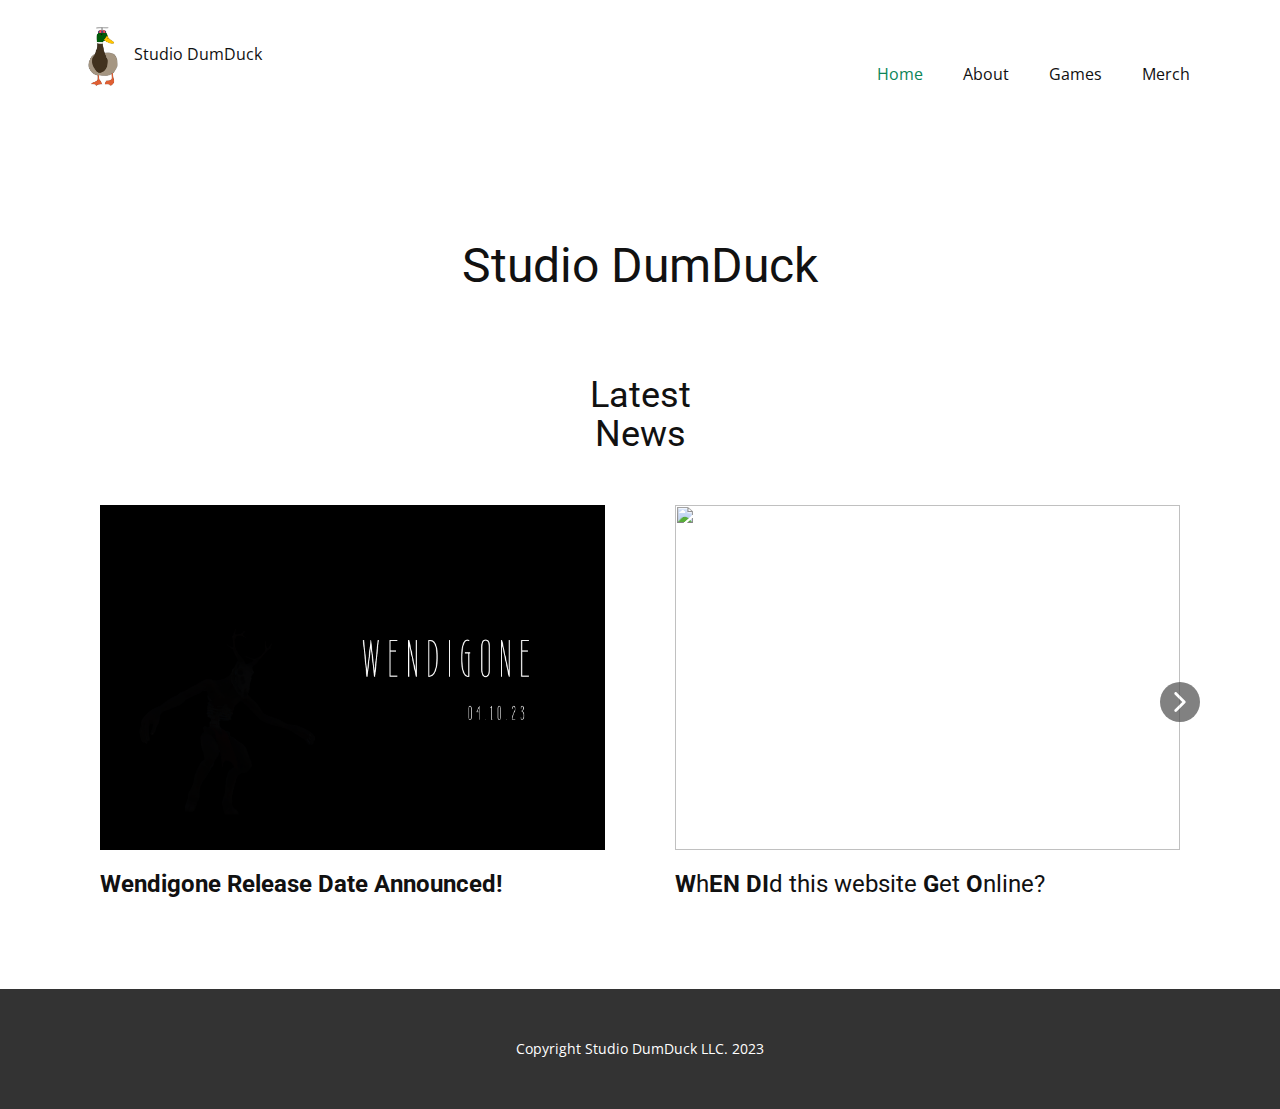
==== index.html @ 2f549c7f "Init" ====
<!DOCTYPE html>
<html style="font-size: 16px;" lang="en"><head>
    <meta name="viewport" content="width=device-width, initial-scale=1.0">
    <meta charset="utf-8">
    <meta name="keywords" content="Studio DumDuck, Latest News">
    <meta name="description" content="">
    <title>Home</title>
    <link rel="stylesheet" href="nicepage.css" media="screen">
<link rel="stylesheet" href="Home.css" media="screen">
    <script class="u-script" type="text/javascript" src="jquery.js" defer=""></script>
    <script class="u-script" type="text/javascript" src="nicepage.js" defer=""></script>
    <meta name="generator" content="Nicepage 5.6.2, nicepage.com">
    <link id="u-theme-google-font" rel="stylesheet" href="https://fonts.googleapis.com/css?family=Roboto:100,100i,300,300i,400,400i,500,500i,700,700i,900,900i|Open+Sans:300,300i,400,400i,500,500i,600,600i,700,700i,800,800i">
    
    
    <script type="application/ld+json">{
		"@context": "http://schema.org",
		"@type": "Organization",
		"name": "Studio DumDuck Site",
		"logo": "images/clarence.png"
}</script>
    <meta name="theme-color" content="#0c8558">
    <meta property="og:title" content="Home">
    <meta property="og:description" content="">
    <meta property="og:type" content="website">
  <meta data-intl-tel-input-cdn-path="intlTelInput/"></head>
  <body data-home-page="Home.html" data-home-page-title="Home" class="u-body u-xl-mode" data-lang="en"><header class="u-clearfix u-header u-header" id="sec-4dc7"><div class="u-clearfix u-sheet u-sheet-1">
        <a href="Home.html" class="u-image u-logo u-image-1" data-image-width="2048" data-image-height="2048" title="Home">
          <img src="images/clarence.png" class="u-logo-image u-logo-image-1">
        </a>
        <p class="u-text u-text-1">Studio DumDuck</p>
        <nav class="u-menu u-menu-one-level u-offcanvas u-menu-1">
          <div class="menu-collapse" style="font-size: 1rem; letter-spacing: 0px;">
            <a class="u-button-style u-custom-left-right-menu-spacing u-custom-padding-bottom u-custom-top-bottom-menu-spacing u-nav-link u-text-active-palette-1-base u-text-hover-palette-2-base" href="#">
              <svg class="u-svg-link" viewBox="0 0 24 24"><use xmlns:xlink="http://www.w3.org/1999/xlink" xlink:href="#menu-hamburger"></use></svg>
              <svg class="u-svg-content" version="1.1" id="menu-hamburger" viewBox="0 0 16 16" x="0px" y="0px" xmlns:xlink="http://www.w3.org/1999/xlink" xmlns="http://www.w3.org/2000/svg"><g><rect y="1" width="16" height="2"></rect><rect y="7" width="16" height="2"></rect><rect y="13" width="16" height="2"></rect>
</g></svg>
            </a>
          </div>
          <div class="u-custom-menu u-nav-container">
            <ul class="u-nav u-unstyled u-nav-1"><li class="u-nav-item"><a class="u-button-style u-nav-link u-text-active-palette-1-base u-text-hover-palette-2-base" href="Home.html" style="padding: 10px 20px;">Home</a>
</li><li class="u-nav-item"><a class="u-button-style u-nav-link u-text-active-palette-1-base u-text-hover-palette-2-base" href="About.html" style="padding: 10px 20px;">About</a>
</li><li class="u-nav-item"><a class="u-button-style u-nav-link u-text-active-palette-1-base u-text-hover-palette-2-base" href="Games.html" style="padding: 10px 20px;">Games</a>
</li><li class="u-nav-item"><a class="u-button-style u-nav-link u-text-active-palette-1-base u-text-hover-palette-2-base" href="Merch.html" style="padding: 10px 20px;">Merch</a>
</li></ul>
          </div>
          <div class="u-custom-menu u-nav-container-collapse">
            <div class="u-black u-container-style u-inner-container-layout u-opacity u-opacity-95 u-sidenav">
              <div class="u-inner-container-layout u-sidenav-overflow">
                <div class="u-menu-close"></div>
                <ul class="u-align-center u-nav u-popupmenu-items u-unstyled u-nav-2"><li class="u-nav-item"><a class="u-button-style u-nav-link" href="Home.html">Home</a>
</li><li class="u-nav-item"><a class="u-button-style u-nav-link" href="About.html">About</a>
</li><li class="u-nav-item"><a class="u-button-style u-nav-link" href="Games.html">Games</a>
</li><li class="u-nav-item"><a class="u-button-style u-nav-link" href="Merch.html">Merch</a>
</li></ul>
              </div>
            </div>
            <div class="u-black u-menu-overlay u-opacity u-opacity-70"></div>
          </div>
        </nav>
      </div></header>
    <section class="u-align-center u-clearfix u-section-1" id="sec-b42d">
      <div class="u-clearfix u-sheet u-sheet-1">
        <h1 class="u-text u-text-default u-text-1">Studio DumDuck</h1>
        <h2 class="u-text u-text-2">Latest News</h2>
        <div class="u-expanded-width u-layout-horizontal u-list u-list-1">
          <div class="u-repeater u-repeater-1">
            <div class="u-align-left u-container-style u-list-item u-repeater-item">
              <div class="u-container-layout u-similar-container u-container-layout-1">
                <img class="u-expanded-width u-image u-image-default u-image-1" alt="" data-image-width="2048" data-image-height="1152" src="images/wendigoneytbanner.png">
                <h4 class="u-text u-text-3">Wendigone Release Date Announced!</h4>
              </div>
            </div>
            <div class="u-align-left u-container-style u-list-item u-repeater-item">
              <div class="u-container-layout u-similar-container u-container-layout-2">
                <img class="u-expanded-width u-image u-image-default u-image-2" alt="" data-image-width="1280" data-image-height="1280" src="https://pixabay.com/get/g43c5d7c76f450a85648009bad36c37023359873c9b5b8c97a8b56518771670ba60e0f18ae145e6fbbde49773fd5ed4e5043110c6bf9e9eab9d408adc70bf0617_1280.jpg">
                <h4 class="u-text u-text-4">W<span style="font-weight: 400;">h</span>EN DI<span style="font-weight: 400;">d</span>
                  <span style="font-weight: 400;">this website</span>&nbsp;G<span style="font-weight: 400;">et</span> O<span style="font-weight: 400;">nline?</span>
                </h4>
              </div>
            </div>
            <div class="u-align-left u-container-style u-list-item u-repeater-item">
              <div class="u-container-layout u-similar-container u-container-layout-3">
                <img class="u-expanded-width u-image u-image-default u-image-3" alt="" data-image-width="800" data-image-height="800" src="images/800.jpg">
                <h4 class="u-text u-text-5">HIM Merch collection out now!</h4>
              </div>
            </div>
            <div class="u-align-left u-container-style u-list-item u-repeater-item">
              <div class="u-container-layout u-similar-container u-container-layout-4">
                <img class="u-expanded-width u-image u-image-default u-image-4" alt="" data-image-width="2048" data-image-height="2048" src="images/clarence.png">
                <h4 class="u-text u-text-6">Clarence Rises!</h4>
              </div>
            </div>
          </div>
          <a class="u-absolute-vcenter u-gallery-nav u-gallery-nav-prev u-grey-70 u-icon-circle u-opacity u-opacity-70 u-spacing-10 u-text-white u-gallery-nav-1" href="#" role="button">
            <span aria-hidden="true">
              <svg viewBox="0 0 451.847 451.847"><path d="M97.141,225.92c0-8.095,3.091-16.192,9.259-22.366L300.689,9.27c12.359-12.359,32.397-12.359,44.751,0
c12.354,12.354,12.354,32.388,0,44.748L173.525,225.92l171.903,171.909c12.354,12.354,12.354,32.391,0,44.744
c-12.354,12.365-32.386,12.365-44.745,0l-194.29-194.281C100.226,242.115,97.141,234.018,97.141,225.92z"></path></svg>
            </span>
            <span class="sr-only">
              <svg viewBox="0 0 451.847 451.847"><path d="M97.141,225.92c0-8.095,3.091-16.192,9.259-22.366L300.689,9.27c12.359-12.359,32.397-12.359,44.751,0
c12.354,12.354,12.354,32.388,0,44.748L173.525,225.92l171.903,171.909c12.354,12.354,12.354,32.391,0,44.744
c-12.354,12.365-32.386,12.365-44.745,0l-194.29-194.281C100.226,242.115,97.141,234.018,97.141,225.92z"></path></svg>
            </span>
          </a>
          <a class="u-absolute-vcenter u-gallery-nav u-gallery-nav-next u-grey-70 u-icon-circle u-opacity u-opacity-70 u-spacing-10 u-text-white u-gallery-nav-2" href="#" role="button">
            <span aria-hidden="true">
              <svg viewBox="0 0 451.846 451.847"><path d="M345.441,248.292L151.154,442.573c-12.359,12.365-32.397,12.365-44.75,0c-12.354-12.354-12.354-32.391,0-44.744
L278.318,225.92L106.409,54.017c-12.354-12.359-12.354-32.394,0-44.748c12.354-12.359,32.391-12.359,44.75,0l194.287,194.284
c6.177,6.18,9.262,14.271,9.262,22.366C354.708,234.018,351.617,242.115,345.441,248.292z"></path></svg>
            </span>
            <span class="sr-only">
              <svg viewBox="0 0 451.846 451.847"><path d="M345.441,248.292L151.154,442.573c-12.359,12.365-32.397,12.365-44.75,0c-12.354-12.354-12.354-32.391,0-44.744
L278.318,225.92L106.409,54.017c-12.354-12.359-12.354-32.394,0-44.748c12.354-12.359,32.391-12.359,44.75,0l194.287,194.284
c6.177,6.18,9.262,14.271,9.262,22.366C354.708,234.018,351.617,242.115,345.441,248.292z"></path></svg>
            </span>
          </a>
        </div>
      </div>
    </section>
    
    
    <footer class="u-align-center u-clearfix u-footer u-grey-80 u-footer" id="sec-8961"><div class="u-clearfix u-sheet u-sheet-1">
        <p class="u-small-text u-text u-text-variant u-text-1">Copyright Studio DumDuck LLC. 2023</p>
      </div></footer>
  
</body></html>
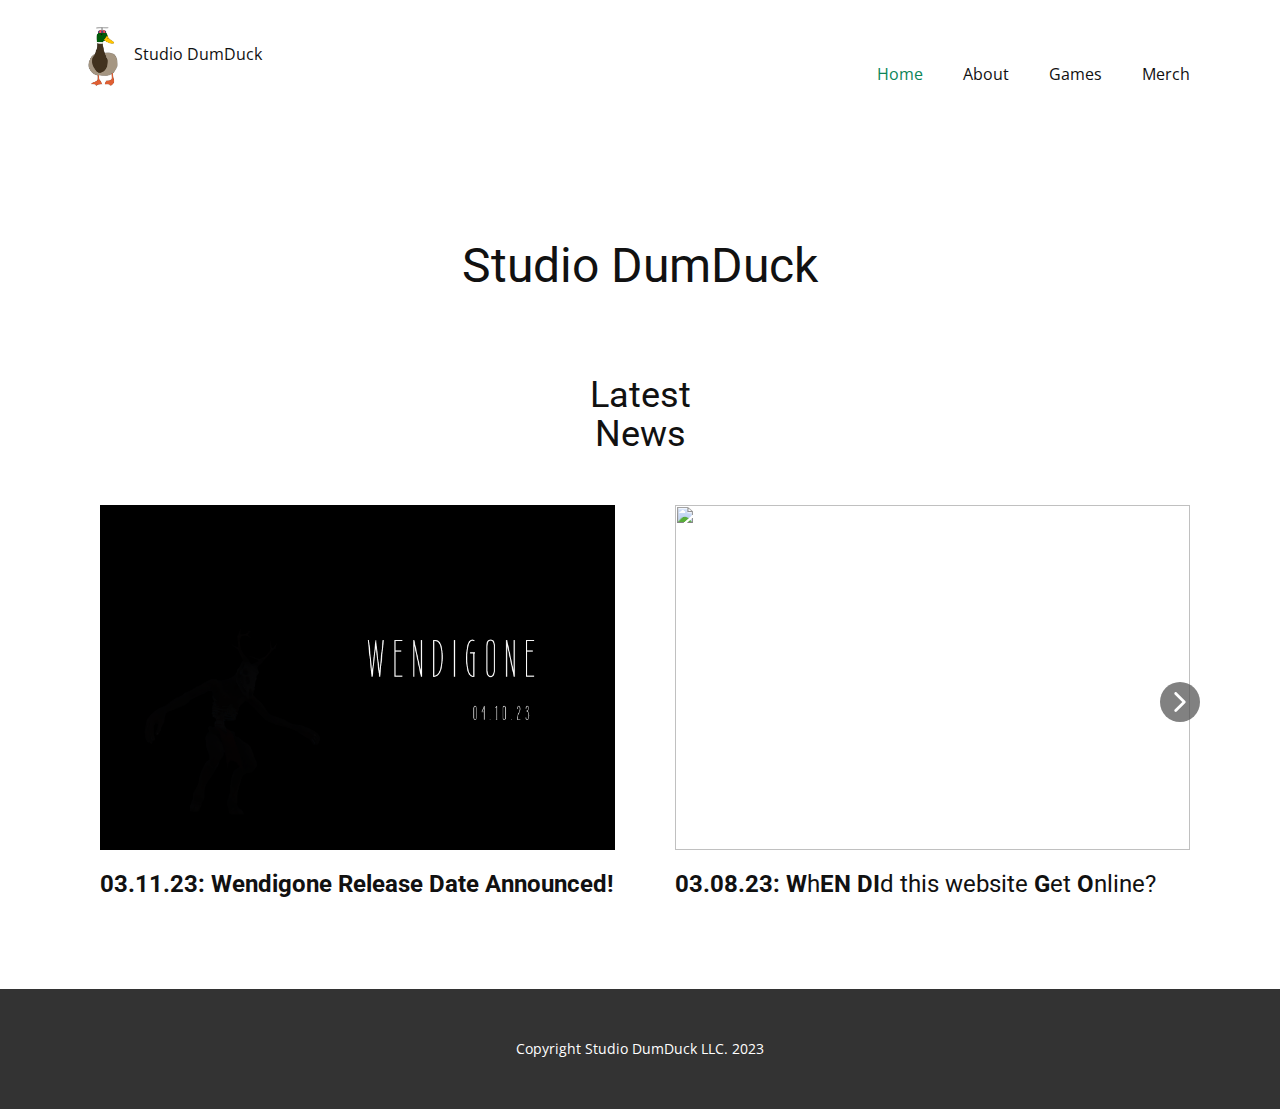
==== commit 0fba30e1: "Fixed Dates on the News section" ====
--- a/index.html
+++ b/index.html
@@ -68,13 +68,13 @@
             <div class="u-align-left u-container-style u-list-item u-repeater-item">
               <div class="u-container-layout u-similar-container u-container-layout-1">
                 <img class="u-expanded-width u-image u-image-default u-image-1" alt="" data-image-width="2048" data-image-height="1152" src="images/wendigoneytbanner.png">
-                <h4 class="u-text u-text-3">Wendigone Release Date Announced!</h4>
+                <h4 class="u-text u-text-3">03.11.23: Wendigone Release Date Announced!</h4>
               </div>
             </div>
             <div class="u-align-left u-container-style u-list-item u-repeater-item">
               <div class="u-container-layout u-similar-container u-container-layout-2">
                 <img class="u-expanded-width u-image u-image-default u-image-2" alt="" data-image-width="1280" data-image-height="1280" src="https://pixabay.com/get/g43c5d7c76f450a85648009bad36c37023359873c9b5b8c97a8b56518771670ba60e0f18ae145e6fbbde49773fd5ed4e5043110c6bf9e9eab9d408adc70bf0617_1280.jpg">
-                <h4 class="u-text u-text-4">W<span style="font-weight: 400;">h</span>EN DI<span style="font-weight: 400;">d</span>
+                <h4 class="u-text u-text-4">03.08.23: W<span style="font-weight: 400;">h</span>EN DI<span style="font-weight: 400;">d</span>
                   <span style="font-weight: 400;">this website</span>&nbsp;G<span style="font-weight: 400;">et</span> O<span style="font-weight: 400;">nline?</span>
                 </h4>
               </div>
@@ -82,13 +82,13 @@
             <div class="u-align-left u-container-style u-list-item u-repeater-item">
               <div class="u-container-layout u-similar-container u-container-layout-3">
                 <img class="u-expanded-width u-image u-image-default u-image-3" alt="" data-image-width="800" data-image-height="800" src="images/800.jpg">
-                <h4 class="u-text u-text-5">HIM Merch collection out now!</h4>
+                <h4 class="u-text u-text-5">03.05.23: HIM Merch collection out now!</h4>
               </div>
             </div>
             <div class="u-align-left u-container-style u-list-item u-repeater-item">
               <div class="u-container-layout u-similar-container u-container-layout-4">
                 <img class="u-expanded-width u-image u-image-default u-image-4" alt="" data-image-width="2048" data-image-height="2048" src="images/clarence.png">
-                <h4 class="u-text u-text-6">Clarence Rises!</h4>
+                <h4 class="u-text u-text-6">03.05.23: Clarence Rises!</h4>
               </div>
             </div>
           </div>
--- a/Home.css
+++ b/Home.css
@@ -23,7 +23,7 @@
 }
 
 .u-section-1 .u-container-layout-1 {
-  padding: 30px;
+  padding: 30px 20px 30px 30px;
 }
 
 .u-section-1 .u-image-1 {
@@ -35,11 +35,11 @@
 
 .u-section-1 .u-text-3 {
   font-weight: 700;
-  margin: 20px 96px 0 0;
+  margin: 20px 0 0;
 }
 
 .u-section-1 .u-container-layout-2 {
-  padding: 30px;
+  padding: 30px 20px 30px 30px;
 }
 
 .u-section-1 .u-image-2 {
@@ -51,11 +51,11 @@
 
 .u-section-1 .u-text-4 {
   font-weight: 700;
-  margin: 20px 96px 0 0;
+  margin: 20px 0 0;
 }
 
 .u-section-1 .u-container-layout-3 {
-  padding: 30px;
+  padding: 30px 20px 30px 30px;
 }
 
 .u-section-1 .u-image-3 {
@@ -67,11 +67,11 @@
 
 .u-section-1 .u-text-5 {
   font-weight: 700;
-  margin: 20px 96px 0 0;
+  margin: 20px 0 0;
 }
 
 .u-section-1 .u-container-layout-4 {
-  padding: 30px;
+  padding: 30px 20px 30px 30px;
 }
 
 .u-section-1 .u-image-4 {
@@ -83,7 +83,7 @@
 
 .u-section-1 .u-text-6 {
   font-weight: 700;
-  margin: 20px 96px 0 0;
+  margin: 20px 0 0;
 }
 
 .u-section-1 .u-gallery-nav-1 {
@@ -111,39 +111,23 @@
   }
 
   .u-section-1 .u-image-1 {
-    height: 277px;
-    margin-left: initial;
-  }
-
-  .u-section-1 .u-text-3 {
-    margin-right: 0;
-  }
-
-  .u-section-1 .u-image-2 {
-    height: 277px;
-    margin-left: initial;
-  }
-
-  .u-section-1 .u-text-4 {
-    margin-right: 0;
-  }
-
-  .u-section-1 .u-image-3 {
-    height: 277px;
-    margin-left: initial;
-  }
-
-  .u-section-1 .u-text-5 {
-    margin-right: 0;
-  }
-
-  .u-section-1 .u-image-4 {
-    height: 277px;
-    margin-left: initial;
-  }
-
-  .u-section-1 .u-text-6 {
-    margin-right: 0;
+    height: 279px;
+    margin-left: initial;
+  }
+
+  .u-section-1 .u-image-2 {
+    height: 279px;
+    margin-left: initial;
+  }
+
+  .u-section-1 .u-image-3 {
+    height: 279px;
+    margin-left: initial;
+  }
+
+  .u-section-1 .u-image-4 {
+    height: 279px;
+    margin-left: initial;
   }
 }
 
@@ -154,22 +138,22 @@
   }
 
   .u-section-1 .u-image-1 {
-    height: 446px;
-    margin-left: initial;
-  }
-
-  .u-section-1 .u-image-2 {
-    height: 446px;
-    margin-left: initial;
-  }
-
-  .u-section-1 .u-image-3 {
-    height: 446px;
-    margin-left: initial;
-  }
-
-  .u-section-1 .u-image-4 {
-    height: 446px;
+    height: 445px;
+    margin-left: initial;
+  }
+
+  .u-section-1 .u-image-2 {
+    height: 445px;
+    margin-left: initial;
+  }
+
+  .u-section-1 .u-image-3 {
+    height: 445px;
+    margin-left: initial;
+  }
+
+  .u-section-1 .u-image-4 {
+    height: 445px;
     margin-left: initial;
   }
 }
@@ -184,7 +168,7 @@
   }
 
   .u-section-1 .u-image-1 {
-    height: 351px;
+    height: 345px;
     margin-left: initial;
   }
 
@@ -193,7 +177,7 @@
   }
 
   .u-section-1 .u-image-2 {
-    height: 351px;
+    height: 345px;
     margin-left: initial;
   }
 
@@ -202,7 +186,7 @@
   }
 
   .u-section-1 .u-image-3 {
-    height: 351px;
+    height: 345px;
     margin-left: initial;
   }
 
@@ -211,7 +195,7 @@
   }
 
   .u-section-1 .u-image-4 {
-    height: 351px;
+    height: 345px;
     margin-left: initial;
   }
 }
@@ -222,7 +206,7 @@
   }
 
   .u-section-1 .u-image-1 {
-    height: 216px;
+    height: 212px;
     margin-left: initial;
   }
 
@@ -231,7 +215,7 @@
   }
 
   .u-section-1 .u-image-2 {
-    height: 216px;
+    height: 212px;
     margin-left: initial;
   }
 
@@ -240,7 +224,7 @@
   }
 
   .u-section-1 .u-image-3 {
-    height: 216px;
+    height: 212px;
     margin-left: initial;
   }
 
@@ -249,7 +233,7 @@
   }
 
   .u-section-1 .u-image-4 {
-    height: 216px;
+    height: 212px;
     margin-left: initial;
   }
 }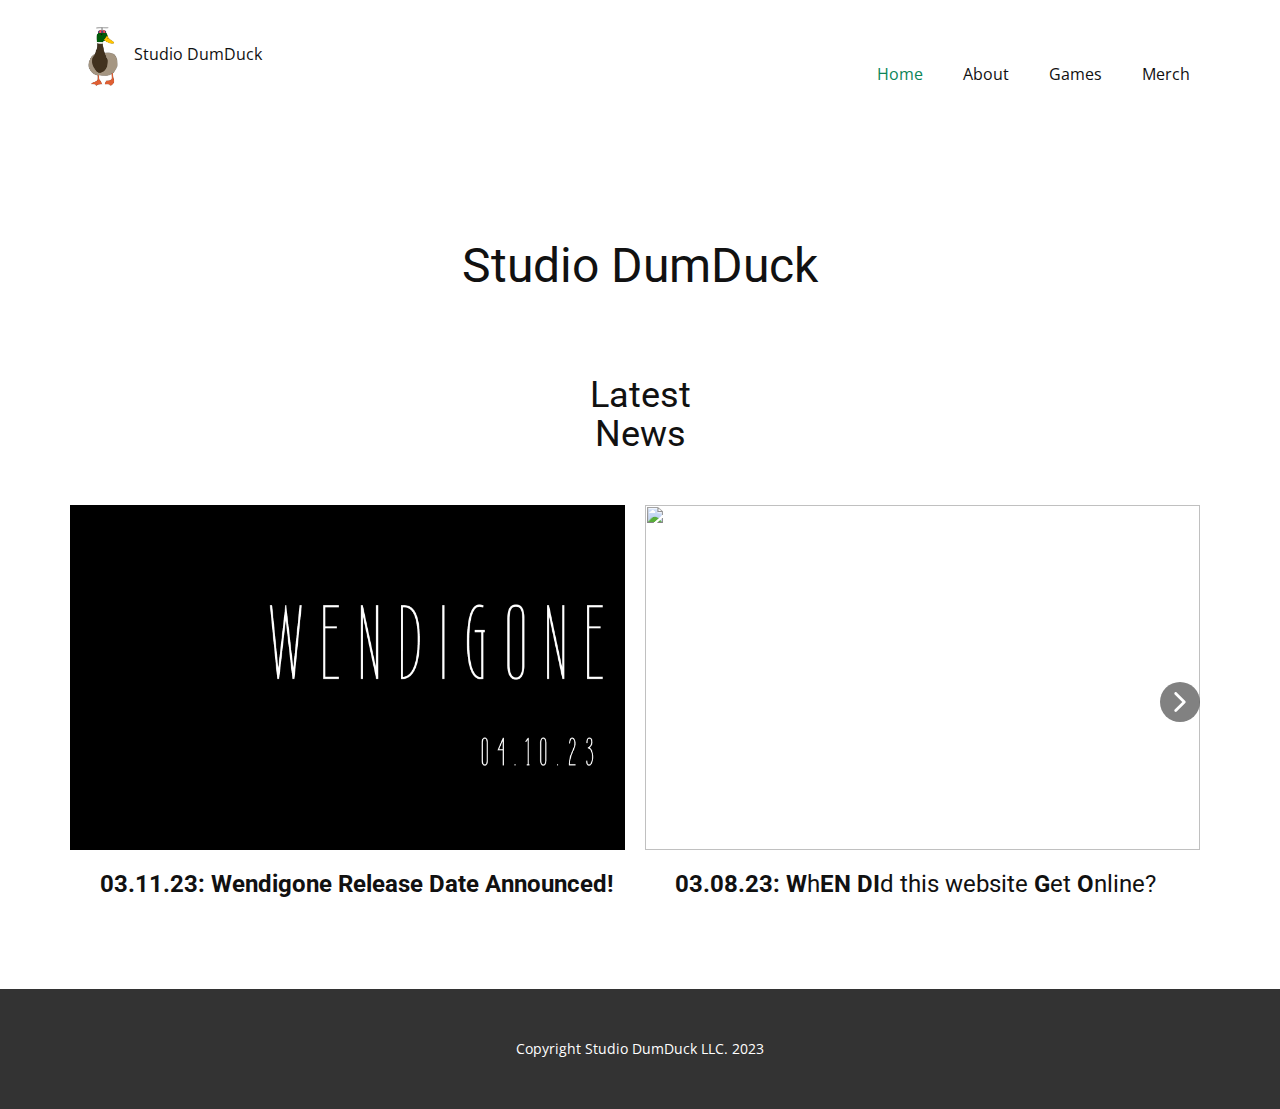
==== commit a4372fa1: "Fix Image Carousel" ====
--- a/index.html
+++ b/index.html
@@ -67,13 +67,13 @@
           <div class="u-repeater u-repeater-1">
             <div class="u-align-left u-container-style u-list-item u-repeater-item">
               <div class="u-container-layout u-similar-container u-container-layout-1">
-                <img class="u-expanded-width u-image u-image-default u-image-1" alt="" data-image-width="2048" data-image-height="1152" src="images/wendigoneytbanner.png">
+                <img class="u-image u-image-default u-image-1" alt="" data-image-width="2048" data-image-height="1152" src="images/funnawawaw.png">
                 <h4 class="u-text u-text-3">03.11.23: Wendigone Release Date Announced!</h4>
               </div>
             </div>
             <div class="u-align-left u-container-style u-list-item u-repeater-item">
               <div class="u-container-layout u-similar-container u-container-layout-2">
-                <img class="u-expanded-width u-image u-image-default u-image-2" alt="" data-image-width="1280" data-image-height="1280" src="https://pixabay.com/get/g43c5d7c76f450a85648009bad36c37023359873c9b5b8c97a8b56518771670ba60e0f18ae145e6fbbde49773fd5ed4e5043110c6bf9e9eab9d408adc70bf0617_1280.jpg">
+                <img class="u-image u-image-default u-image-2" alt="" data-image-width="1280" data-image-height="1280" src="https://pixabay.com/get/g43c5d7c76f450a85648009bad36c37023359873c9b5b8c97a8b56518771670ba60e0f18ae145e6fbbde49773fd5ed4e5043110c6bf9e9eab9d408adc70bf0617_1280.jpg">
                 <h4 class="u-text u-text-4">03.08.23: W<span style="font-weight: 400;">h</span>EN DI<span style="font-weight: 400;">d</span>
                   <span style="font-weight: 400;">this website</span>&nbsp;G<span style="font-weight: 400;">et</span> O<span style="font-weight: 400;">nline?</span>
                 </h4>
@@ -81,13 +81,13 @@
             </div>
             <div class="u-align-left u-container-style u-list-item u-repeater-item">
               <div class="u-container-layout u-similar-container u-container-layout-3">
-                <img class="u-expanded-width u-image u-image-default u-image-3" alt="" data-image-width="800" data-image-height="800" src="images/800.jpg">
+                <img class="u-image u-image-default u-image-3" alt="" data-image-width="800" data-image-height="800" src="images/800.jpg">
                 <h4 class="u-text u-text-5">03.05.23: HIM Merch collection out now!</h4>
               </div>
             </div>
             <div class="u-align-left u-container-style u-list-item u-repeater-item">
               <div class="u-container-layout u-similar-container u-container-layout-4">
-                <img class="u-expanded-width u-image u-image-default u-image-4" alt="" data-image-width="2048" data-image-height="2048" src="images/clarence.png">
+                <img class="u-image u-image-default u-image-4" alt="" data-image-width="2048" data-image-height="2048" src="images/clarence.png">
                 <h4 class="u-text u-text-6">03.05.23: Clarence Rises!</h4>
               </div>
             </div>
--- a/Home.css
+++ b/Home.css
@@ -23,67 +23,63 @@
 }
 
 .u-section-1 .u-container-layout-1 {
-  padding: 30px 20px 30px 30px;
+  padding: 30px 0;
 }
 
 .u-section-1 .u-image-1 {
   height: 345px;
-  margin-top: 0;
-  margin-bottom: 0;
-  margin-left: 0;
+  width: 555px;
+  margin: 0 10px 0 0;
 }
 
 .u-section-1 .u-text-3 {
   font-weight: 700;
-  margin: 20px 0 0;
+  margin: 20px 20px 0 30px;
 }
 
 .u-section-1 .u-container-layout-2 {
-  padding: 30px 20px 30px 30px;
+  padding: 30px 0;
 }
 
 .u-section-1 .u-image-2 {
   height: 345px;
-  margin-top: 0;
-  margin-bottom: 0;
-  margin-left: 0;
+  width: 555px;
+  margin: 0 10px 0 0;
 }
 
 .u-section-1 .u-text-4 {
   font-weight: 700;
-  margin: 20px 0 0;
+  margin: 20px 20px 0 30px;
 }
 
 .u-section-1 .u-container-layout-3 {
-  padding: 30px 20px 30px 30px;
+  padding: 30px 0;
 }
 
 .u-section-1 .u-image-3 {
   height: 345px;
-  margin-top: 0;
-  margin-bottom: 0;
-  margin-left: 0;
+  width: 555px;
+  margin: 0 10px 0 0;
 }
 
 .u-section-1 .u-text-5 {
   font-weight: 700;
-  margin: 20px 0 0;
+  margin: 20px 20px 0 30px;
 }
 
 .u-section-1 .u-container-layout-4 {
-  padding: 30px 20px 30px 30px;
+  padding: 30px 0;
 }
 
 .u-section-1 .u-image-4 {
   height: 345px;
-  margin-top: 0;
-  margin-bottom: 0;
-  margin-left: 0;
+  width: 555px;
+  margin: 0 10px 0 0;
 }
 
 .u-section-1 .u-text-6 {
   font-weight: 700;
-  margin: 20px 0 0;
+  margin: 20px 20px 0 30px;
 }
 
 .u-section-1 .u-gallery-nav-1 {
@@ -110,24 +106,24 @@
     min-height: 309px;
   }
 
-  .u-section-1 .u-image-1 {
-    height: 279px;
-    margin-left: initial;
-  }
-
-  .u-section-1 .u-image-2 {
-    height: 279px;
-    margin-left: initial;
-  }
-
-  .u-section-1 .u-image-3 {
-    height: 279px;
-    margin-left: initial;
-  }
-
-  .u-section-1 .u-image-4 {
-    height: 279px;
-    margin-left: initial;
+  .u-section-1 .u-text-3 {
+    margin-right: 0;
+    margin-left: 0;
+  }
+
+  .u-section-1 .u-text-4 {
+    margin-right: 0;
+    margin-left: 0;
+  }
+
+  .u-section-1 .u-text-5 {
+    margin-right: 0;
+    margin-left: 0;
+  }
+
+  .u-section-1 .u-text-6 {
+    margin-right: 0;
+    margin-left: 0;
   }
 }
 
@@ -136,26 +132,6 @@
     grid-auto-columns: calc(100% - 0px);
     grid-template-columns: 100%;
   }
-
-  .u-section-1 .u-image-1 {
-    height: 445px;
-    margin-left: initial;
-  }
-
-  .u-section-1 .u-image-2 {
-    height: 445px;
-    margin-left: initial;
-  }
-
-  .u-section-1 .u-image-3 {
-    height: 445px;
-    margin-left: initial;
-  }
-
-  .u-section-1 .u-image-4 {
-    height: 445px;
-    margin-left: initial;
-  }
 }
 
 @media (max-width: 767px) {
@@ -165,38 +141,46 @@
 
   .u-section-1 .u-container-layout-1 {
     padding-right: 40px;
+    padding-left: 30px;
   }
 
   .u-section-1 .u-image-1 {
-    height: 345px;
-    margin-left: initial;
+    height: 336px;
+    width: 540px;
+    margin-right: 0;
   }
 
   .u-section-1 .u-container-layout-2 {
     padding-right: 40px;
+    padding-left: 30px;
   }
 
   .u-section-1 .u-image-2 {
-    height: 345px;
-    margin-left: initial;
+    height: 336px;
+    width: 540px;
+    margin-right: 0;
   }
 
   .u-section-1 .u-container-layout-3 {
     padding-right: 40px;
+    padding-left: 30px;
   }
 
   .u-section-1 .u-image-3 {
-    height: 345px;
-    margin-left: initial;
+    height: 336px;
+    width: 540px;
+    margin-right: 0;
   }
 
   .u-section-1 .u-container-layout-4 {
     padding-right: 40px;
+    padding-left: 30px;
   }
 
   .u-section-1 .u-image-4 {
-    height: 345px;
-    margin-left: initial;
+    height: 336px;
+    width: 540px;
+    margin-right: 0;
   }
 }
 
@@ -207,7 +191,7 @@
 
   .u-section-1 .u-image-1 {
     height: 212px;
-    margin-left: initial;
+    width: 340px;
   }
 
   .u-section-1 .u-container-layout-2 {
@@ -216,7 +200,7 @@
 
   .u-section-1 .u-image-2 {
     height: 212px;
-    margin-left: initial;
+    width: 340px;
   }
 
   .u-section-1 .u-container-layout-3 {
@@ -225,7 +209,7 @@
 
   .u-section-1 .u-image-3 {
     height: 212px;
-    margin-left: initial;
+    width: 340px;
   }
 
   .u-section-1 .u-container-layout-4 {
@@ -234,6 +218,6 @@
 
   .u-section-1 .u-image-4 {
     height: 212px;
-    margin-left: initial;
+    width: 340px;
   }
 }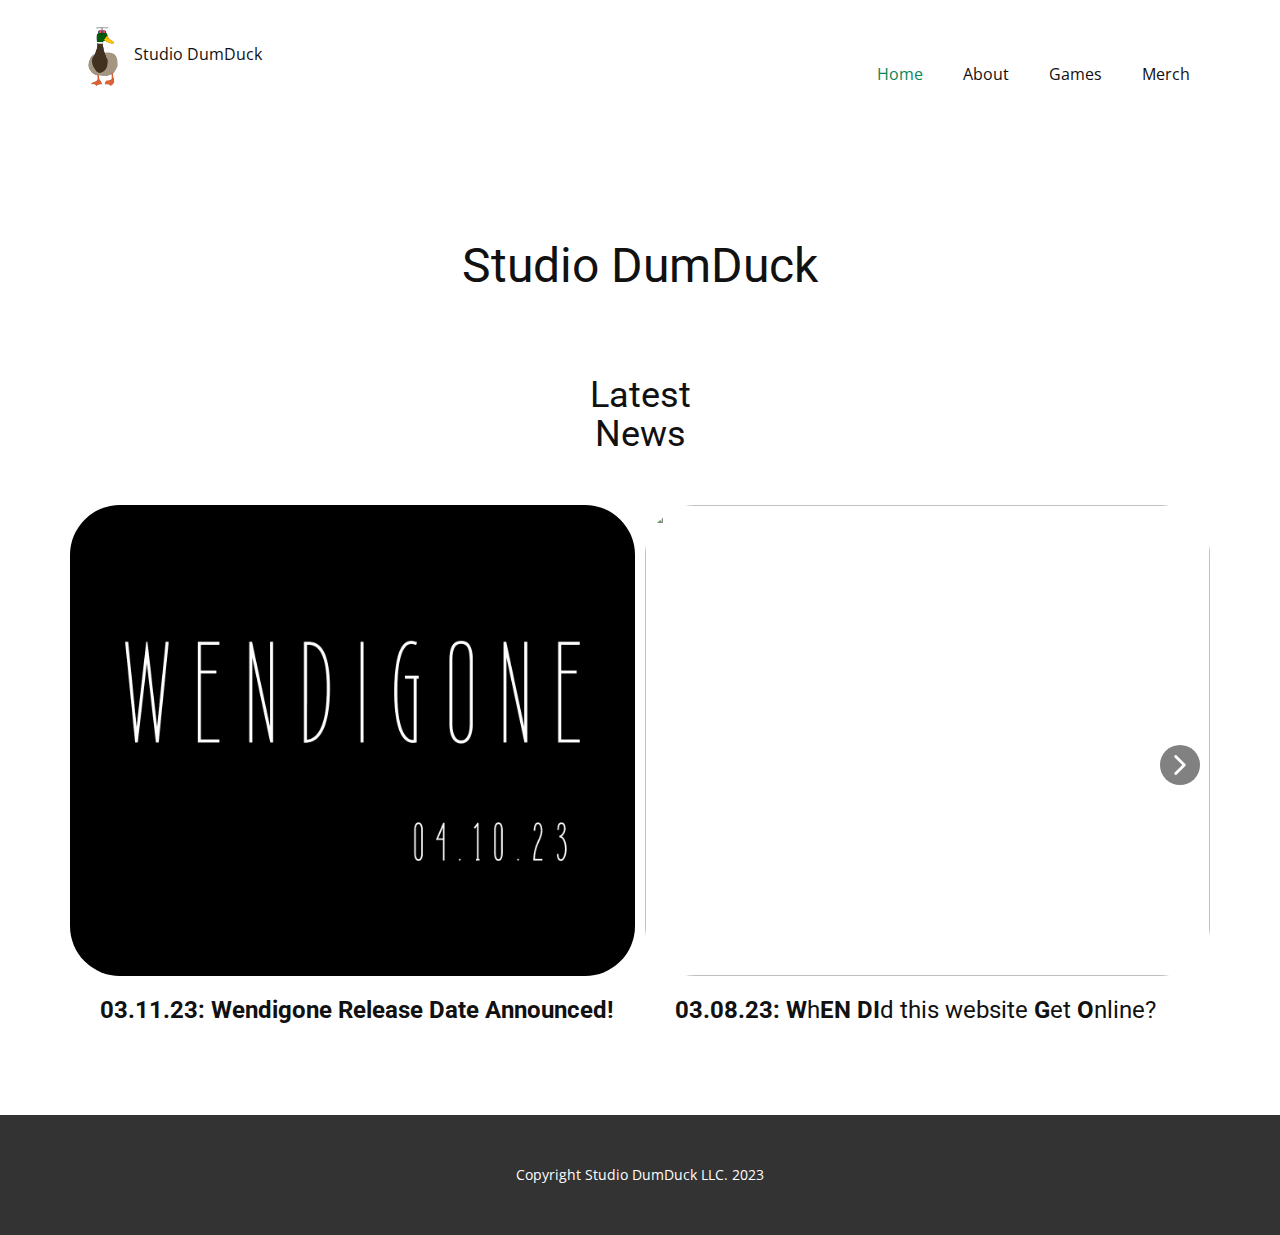
==== commit e2239827: "Fix Image Carousel (Again)" ====
--- a/index.html
+++ b/index.html
@@ -67,13 +67,13 @@
           <div class="u-repeater u-repeater-1">
             <div class="u-align-left u-container-style u-list-item u-repeater-item">
               <div class="u-container-layout u-similar-container u-container-layout-1">
-                <img class="u-image u-image-default u-image-1" alt="" data-image-width="2048" data-image-height="1152" src="images/funnawawaw.png">
+                <img class="u-align-center u-expanded-width u-image u-image-round u-radius-50 u-image-1" alt="" data-image-width="2048" data-image-height="1152" src="images/funnawawaw1.png">
                 <h4 class="u-text u-text-3">03.11.23: Wendigone Release Date Announced!</h4>
               </div>
             </div>
             <div class="u-align-left u-container-style u-list-item u-repeater-item">
               <div class="u-container-layout u-similar-container u-container-layout-2">
-                <img class="u-image u-image-default u-image-2" alt="" data-image-width="1280" data-image-height="1280" src="https://pixabay.com/get/g43c5d7c76f450a85648009bad36c37023359873c9b5b8c97a8b56518771670ba60e0f18ae145e6fbbde49773fd5ed4e5043110c6bf9e9eab9d408adc70bf0617_1280.jpg">
+                <img class="u-align-center u-expanded-width u-image u-image-round u-radius-50 u-image-2" alt="" data-image-width="1280" data-image-height="1280" src="https://pixabay.com/get/g43c5d7c76f450a85648009bad36c37023359873c9b5b8c97a8b56518771670ba60e0f18ae145e6fbbde49773fd5ed4e5043110c6bf9e9eab9d408adc70bf0617_1280.jpg">
                 <h4 class="u-text u-text-4">03.08.23: W<span style="font-weight: 400;">h</span>EN DI<span style="font-weight: 400;">d</span>
                   <span style="font-weight: 400;">this website</span>&nbsp;G<span style="font-weight: 400;">et</span> O<span style="font-weight: 400;">nline?</span>
                 </h4>
@@ -81,13 +81,13 @@
             </div>
             <div class="u-align-left u-container-style u-list-item u-repeater-item">
               <div class="u-container-layout u-similar-container u-container-layout-3">
-                <img class="u-image u-image-default u-image-3" alt="" data-image-width="800" data-image-height="800" src="images/800.jpg">
+                <img class="u-align-center u-expanded-width u-image u-image-round u-radius-50 u-image-3" alt="" data-image-width="800" data-image-height="800" src="images/800.jpg">
                 <h4 class="u-text u-text-5">03.05.23: HIM Merch collection out now!</h4>
               </div>
             </div>
             <div class="u-align-left u-container-style u-list-item u-repeater-item">
               <div class="u-container-layout u-similar-container u-container-layout-4">
-                <img class="u-image u-image-default u-image-4" alt="" data-image-width="2048" data-image-height="2048" src="images/clarence.png">
+                <img class="u-align-center u-expanded-width u-image u-image-round u-radius-50 u-image-4" alt="" data-image-width="2048" data-image-height="2048" src="images/clarence.png">
                 <h4 class="u-text u-text-6">03.05.23: Clarence Rises!</h4>
               </div>
             </div>
--- a/Home.css
+++ b/Home.css
@@ -12,14 +12,15 @@
 }
 
 .u-section-1 .u-list-1 {
-  margin: 20px 0 60px;
+  margin-top: 20px;
+  margin-bottom: 60px;
 }
 
 .u-section-1 .u-repeater-1 {
-  min-height: 375px;
+  min-height: 453px;
   grid-auto-columns: calc(50% - 5px);
-  grid-template-columns: repeat(2, calc(50% - 5px));
-  grid-gap: 10px;
+  grid-template-columns: calc(50% - 5px) calc(50% - 5px);
+  grid-gap: 10px 10px;
 }
 
 .u-section-1 .u-container-layout-1 {
@@ -27,9 +28,9 @@
 }
 
 .u-section-1 .u-image-1 {
-  height: 345px;
-  width: 555px;
-  margin: 0 10px 0 0;
+  height: 471px;
+  margin-top: 0;
+  margin-bottom: 0;
 }
 
 .u-section-1 .u-text-3 {
@@ -42,9 +43,9 @@
 }
 
 .u-section-1 .u-image-2 {
-  height: 345px;
-  width: 555px;
-  margin: 0 10px 0 0;
+  height: 471px;
+  margin-top: 0;
+  margin-bottom: 0;
 }
 
 .u-section-1 .u-text-4 {
@@ -57,9 +58,9 @@
 }
 
 .u-section-1 .u-image-3 {
-  height: 345px;
-  width: 555px;
-  margin: 0 10px 0 0;
+  height: 471px;
+  margin-top: 0;
+  margin-bottom: 0;
 }
 
 .u-section-1 .u-text-5 {
@@ -72,9 +73,9 @@
 }
 
 .u-section-1 .u-image-4 {
-  height: 345px;
-  width: 555px;
-  margin: 0 10px 0 0;
+  height: 471px;
+  margin-top: 0;
+  margin-bottom: 0;
 }
 
 .u-section-1 .u-text-6 {
@@ -97,13 +98,9 @@
 }
 
 @media (max-width: 1199px) {
-  .u-section-1 .u-list-1 {
-    margin-right: initial;
-    margin-left: initial;
-  }
-
   .u-section-1 .u-repeater-1 {
     min-height: 309px;
+    grid-template-columns: repeat(2, calc(50% - 5px));
   }
 
   .u-section-1 .u-text-3 {
@@ -145,9 +142,7 @@
   }
 
   .u-section-1 .u-image-1 {
-    height: 336px;
-    width: 540px;
-    margin-right: 0;
+    height: 467px;
   }
 
   .u-section-1 .u-container-layout-2 {
@@ -156,9 +151,7 @@
   }
 
   .u-section-1 .u-image-2 {
-    height: 336px;
-    width: 540px;
-    margin-right: 0;
+    height: 467px;
   }
 
   .u-section-1 .u-container-layout-3 {
@@ -167,9 +160,7 @@
   }
 
   .u-section-1 .u-image-3 {
-    height: 336px;
-    width: 540px;
-    margin-right: 0;
+    height: 467px;
   }
 
   .u-section-1 .u-container-layout-4 {
@@ -178,9 +169,7 @@
   }
 
   .u-section-1 .u-image-4 {
-    height: 336px;
-    width: 540px;
-    margin-right: 0;
+    height: 467px;
   }
 }
 
@@ -190,8 +179,7 @@
   }
 
   .u-section-1 .u-image-1 {
-    height: 212px;
-    width: 340px;
+    height: 294px;
   }
 
   .u-section-1 .u-container-layout-2 {
@@ -199,8 +187,7 @@
   }
 
   .u-section-1 .u-image-2 {
-    height: 212px;
-    width: 340px;
+    height: 294px;
   }
 
   .u-section-1 .u-container-layout-3 {
@@ -208,8 +195,7 @@
   }
 
   .u-section-1 .u-image-3 {
-    height: 212px;
-    width: 340px;
+    height: 294px;
   }
 
   .u-section-1 .u-container-layout-4 {
@@ -217,7 +203,6 @@
   }
 
   .u-section-1 .u-image-4 {
-    height: 212px;
-    width: 340px;
+    height: 294px;
   }
 }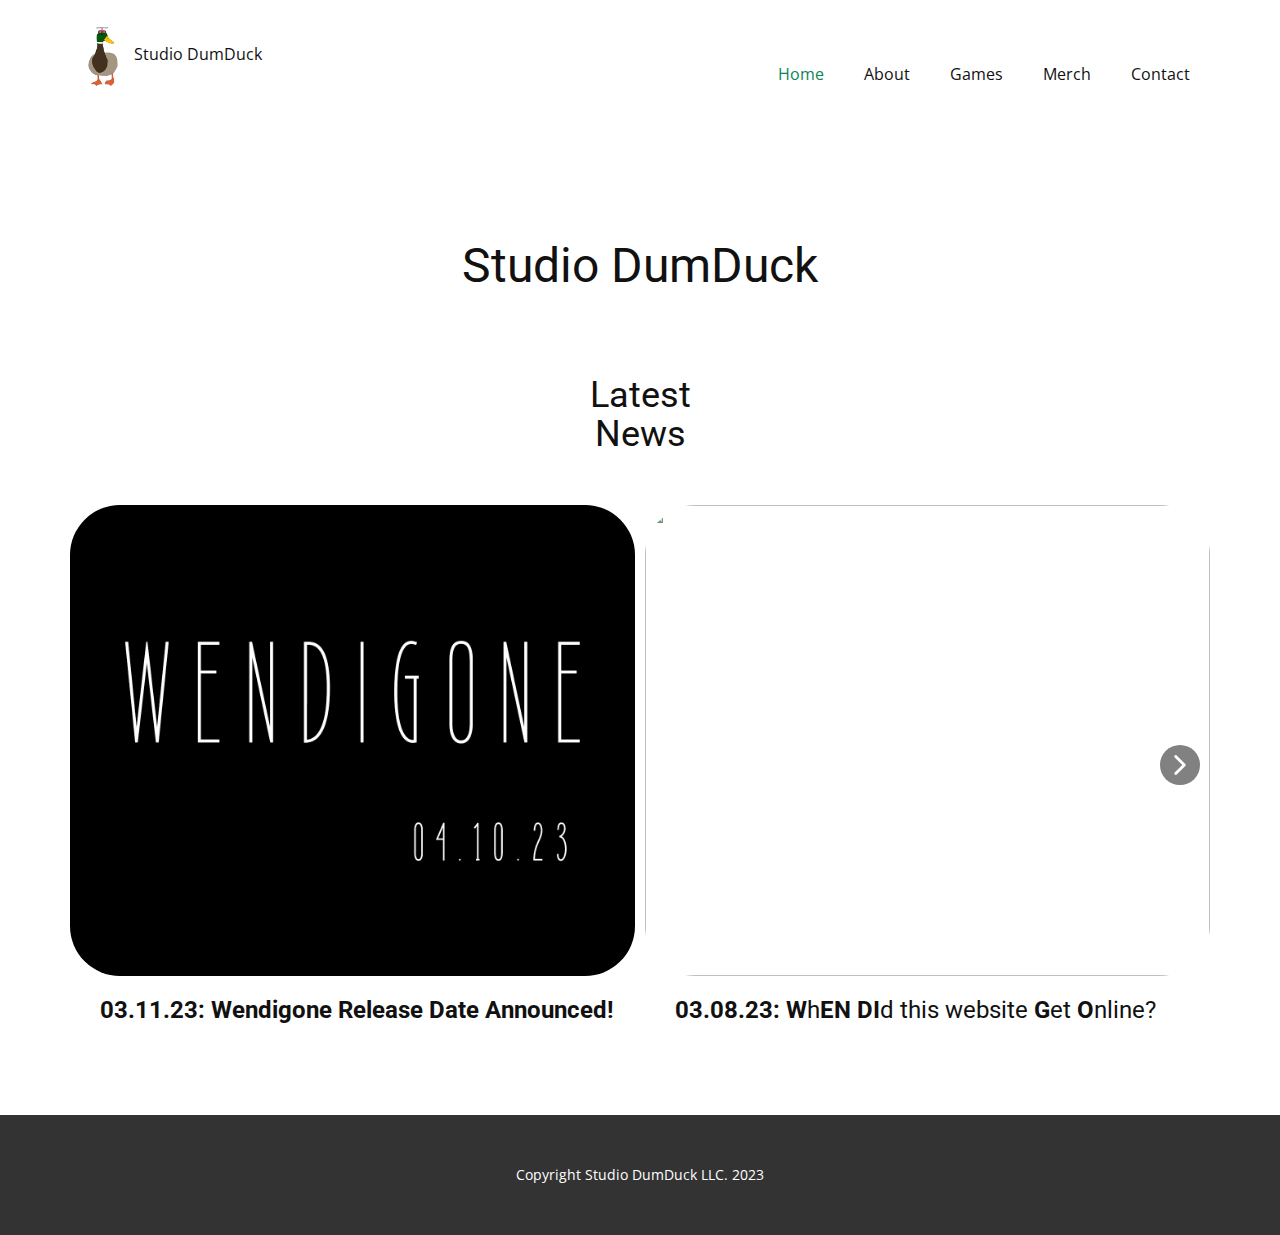
==== commit e8c7b9a5: "Added contact page" ====
--- a/index.html
+++ b/index.html
@@ -42,6 +42,7 @@
 </li><li class="u-nav-item"><a class="u-button-style u-nav-link u-text-active-palette-1-base u-text-hover-palette-2-base" href="About.html" style="padding: 10px 20px;">About</a>
 </li><li class="u-nav-item"><a class="u-button-style u-nav-link u-text-active-palette-1-base u-text-hover-palette-2-base" href="Games.html" style="padding: 10px 20px;">Games</a>
 </li><li class="u-nav-item"><a class="u-button-style u-nav-link u-text-active-palette-1-base u-text-hover-palette-2-base" href="Merch.html" style="padding: 10px 20px;">Merch</a>
+</li><li class="u-nav-item"><a class="u-button-style u-nav-link u-text-active-palette-1-base u-text-hover-palette-2-base" href="Contact.html" style="padding: 10px 20px;">Contact</a>
 </li></ul>
           </div>
           <div class="u-custom-menu u-nav-container-collapse">
@@ -52,6 +53,7 @@
 </li><li class="u-nav-item"><a class="u-button-style u-nav-link" href="About.html">About</a>
 </li><li class="u-nav-item"><a class="u-button-style u-nav-link" href="Games.html">Games</a>
 </li><li class="u-nav-item"><a class="u-button-style u-nav-link" href="Merch.html">Merch</a>
+</li><li class="u-nav-item"><a class="u-button-style u-nav-link" href="Contact.html">Contact</a>
 </li></ul>
               </div>
             </div>
--- a/nicepage.css
+++ b/nicepage.css
@@ -41327,7 +41327,6 @@
 
 .u-header .u-nav-1 {
   font-size: 1rem;
-  letter-spacing: normal;
 }
 
 .u-header .u-nav-2 {
@@ -41344,6 +41343,10 @@
     width: auto;
     margin-top: -12px;
   }
+
+  .u-header .u-nav-1 {
+    letter-spacing: normal;
+  }
 }
 @media (max-width: 991px) {
   .u-header .u-text-1 {
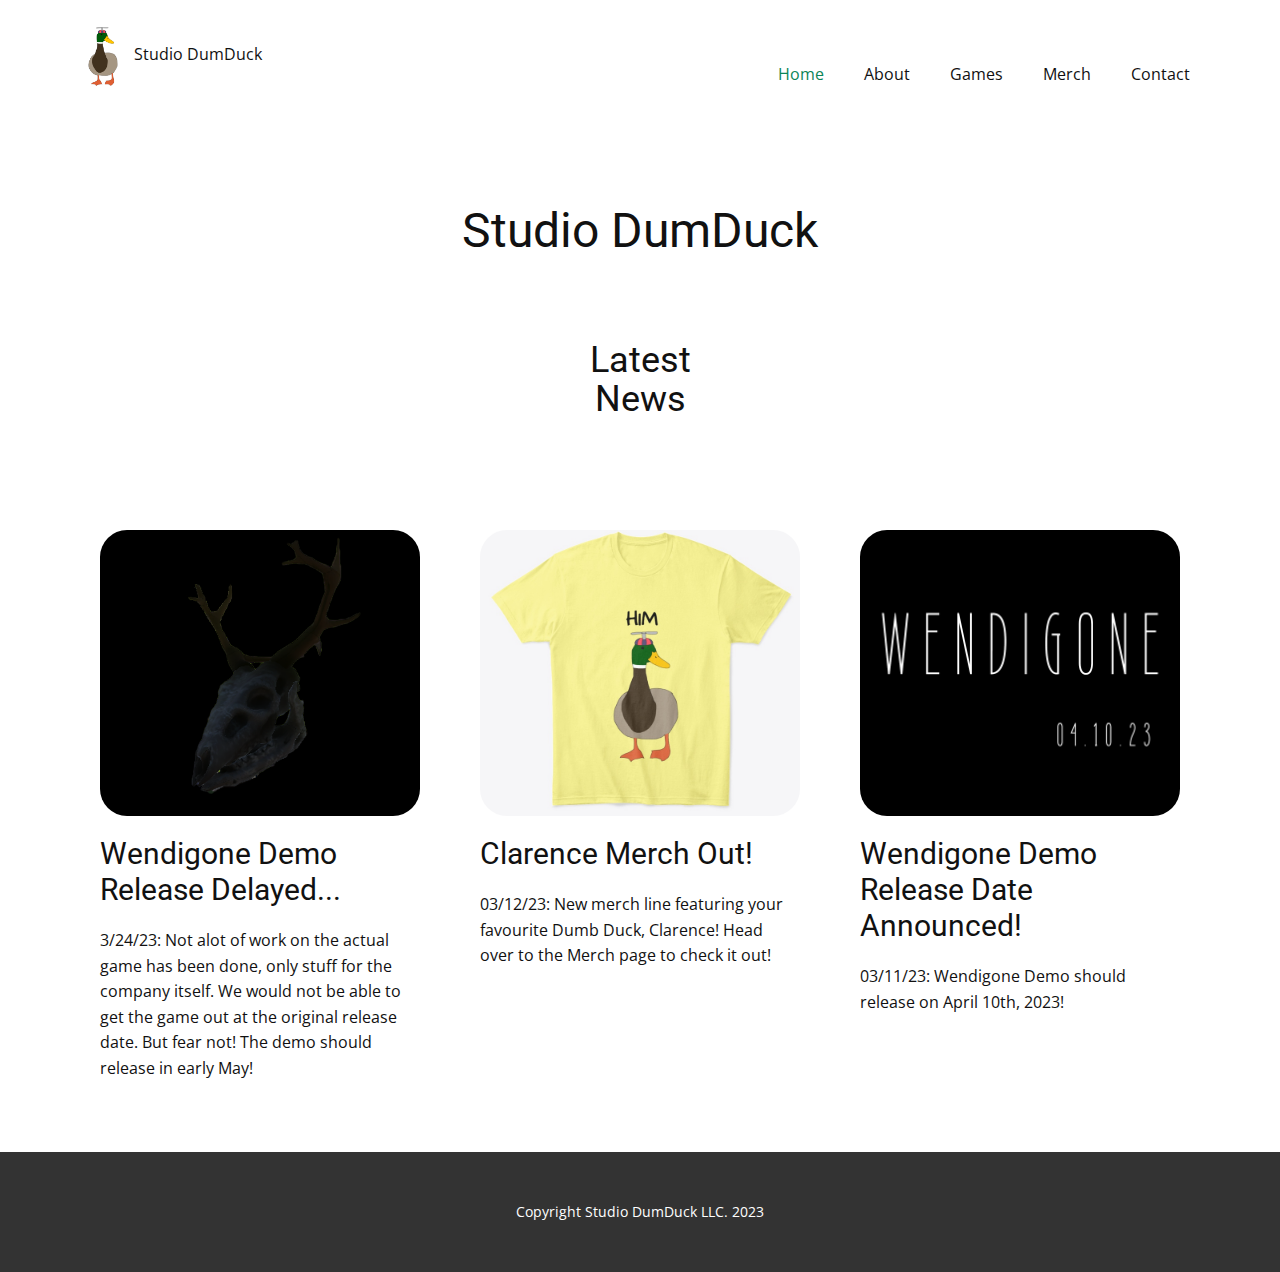
==== commit 9f31ae54: "Fix News Section" ====
--- a/index.html
+++ b/index.html
@@ -11,6 +11,7 @@
     <script class="u-script" type="text/javascript" src="nicepage.js" defer=""></script>
     <meta name="generator" content="Nicepage 5.6.2, nicepage.com">
     <link id="u-theme-google-font" rel="stylesheet" href="https://fonts.googleapis.com/css?family=Roboto:100,100i,300,300i,400,400i,500,500i,700,700i,900,900i|Open+Sans:300,300i,400,400i,500,500i,600,600i,700,700i,800,800i">
+    
     
     
     <script type="application/ld+json">{
@@ -65,59 +66,34 @@
       <div class="u-clearfix u-sheet u-sheet-1">
         <h1 class="u-text u-text-default u-text-1">Studio DumDuck</h1>
         <h2 class="u-text u-text-2">Latest News</h2>
-        <div class="u-expanded-width u-layout-horizontal u-list u-list-1">
+      </div>
+    </section>
+    <section class="u-clearfix u-section-2" id="sec-2c2b">
+      <div class="u-clearfix u-sheet u-valign-middle u-sheet-1">
+        <div class="u-expanded-width u-list u-list-1">
           <div class="u-repeater u-repeater-1">
-            <div class="u-align-left u-container-style u-list-item u-repeater-item">
+            <div class="u-container-style u-list-item u-repeater-item">
               <div class="u-container-layout u-similar-container u-container-layout-1">
-                <img class="u-align-center u-expanded-width u-image u-image-round u-radius-50 u-image-1" alt="" data-image-width="2048" data-image-height="1152" src="images/funnawawaw1.png">
-                <h4 class="u-text u-text-3">03.11.23: Wendigone Release Date Announced!</h4>
+                <img alt="" class="u-expanded-width u-image u-image-round u-radius-27 u-image-1" data-image-width="500" data-image-height="500" src="images/gameIcon.png">
+                <h3 class="u-text u-text-default u-text-1">Wendigone Demo Release Delayed...</h3>
+                <p class="u-text u-text-2">3/24/23: Not alot of work on the actual game has been done, only stuff for the company itself. We would not be able to get the game out at the original release date. But fear not! The demo should release in early May!</p>
               </div>
             </div>
-            <div class="u-align-left u-container-style u-list-item u-repeater-item">
+            <div class="u-container-style u-list-item u-repeater-item">
               <div class="u-container-layout u-similar-container u-container-layout-2">
-                <img class="u-align-center u-expanded-width u-image u-image-round u-radius-50 u-image-2" alt="" data-image-width="1280" data-image-height="1280" src="https://pixabay.com/get/g43c5d7c76f450a85648009bad36c37023359873c9b5b8c97a8b56518771670ba60e0f18ae145e6fbbde49773fd5ed4e5043110c6bf9e9eab9d408adc70bf0617_1280.jpg">
-                <h4 class="u-text u-text-4">03.08.23: W<span style="font-weight: 400;">h</span>EN DI<span style="font-weight: 400;">d</span>
-                  <span style="font-weight: 400;">this website</span>&nbsp;G<span style="font-weight: 400;">et</span> O<span style="font-weight: 400;">nline?</span>
-                </h4>
+                <img alt="" class="u-expanded-width u-image u-image-round u-radius-27 u-image-2" data-image-width="800" data-image-height="800" src="images/800.jpg">
+                <h3 class="u-text u-text-default u-text-3">Clarence Merch Out!</h3>
+                <p class="u-text u-text-4">03/12/23: New merch line featuring your favourite Dumb Duck, Clarence! Head over to the Merch page to check it out!</p>
               </div>
             </div>
-            <div class="u-align-left u-container-style u-list-item u-repeater-item">
+            <div class="u-container-style u-list-item u-repeater-item">
               <div class="u-container-layout u-similar-container u-container-layout-3">
-                <img class="u-align-center u-expanded-width u-image u-image-round u-radius-50 u-image-3" alt="" data-image-width="800" data-image-height="800" src="images/800.jpg">
-                <h4 class="u-text u-text-5">03.05.23: HIM Merch collection out now!</h4>
-              </div>
-            </div>
-            <div class="u-align-left u-container-style u-list-item u-repeater-item">
-              <div class="u-container-layout u-similar-container u-container-layout-4">
-                <img class="u-align-center u-expanded-width u-image u-image-round u-radius-50 u-image-4" alt="" data-image-width="2048" data-image-height="2048" src="images/clarence.png">
-                <h4 class="u-text u-text-6">03.05.23: Clarence Rises!</h4>
+                <img alt="" class="u-expanded-width u-image u-image-round u-radius-27 u-image-3" data-image-width="2048" data-image-height="1152" src="images/funnawawaw1.png">
+                <h3 class="u-text u-text-default u-text-5">Wendigone Demo Release Date Announced!</h3>
+                <p class="u-text u-text-6">03/11/23: Wendigone Demo should release on April 10th, 2023!</p>
               </div>
             </div>
           </div>
-          <a class="u-absolute-vcenter u-gallery-nav u-gallery-nav-prev u-grey-70 u-icon-circle u-opacity u-opacity-70 u-spacing-10 u-text-white u-gallery-nav-1" href="#" role="button">
-            <span aria-hidden="true">
-              <svg viewBox="0 0 451.847 451.847"><path d="M97.141,225.92c0-8.095,3.091-16.192,9.259-22.366L300.689,9.27c12.359-12.359,32.397-12.359,44.751,0
-c12.354,12.354,12.354,32.388,0,44.748L173.525,225.92l171.903,171.909c12.354,12.354,12.354,32.391,0,44.744
-c-12.354,12.365-32.386,12.365-44.745,0l-194.29-194.281C100.226,242.115,97.141,234.018,97.141,225.92z"></path></svg>
-            </span>
-            <span class="sr-only">
-              <svg viewBox="0 0 451.847 451.847"><path d="M97.141,225.92c0-8.095,3.091-16.192,9.259-22.366L300.689,9.27c12.359-12.359,32.397-12.359,44.751,0
-c12.354,12.354,12.354,32.388,0,44.748L173.525,225.92l171.903,171.909c12.354,12.354,12.354,32.391,0,44.744
-c-12.354,12.365-32.386,12.365-44.745,0l-194.29-194.281C100.226,242.115,97.141,234.018,97.141,225.92z"></path></svg>
-            </span>
-          </a>
-          <a class="u-absolute-vcenter u-gallery-nav u-gallery-nav-next u-grey-70 u-icon-circle u-opacity u-opacity-70 u-spacing-10 u-text-white u-gallery-nav-2" href="#" role="button">
-            <span aria-hidden="true">
-              <svg viewBox="0 0 451.846 451.847"><path d="M345.441,248.292L151.154,442.573c-12.359,12.365-32.397,12.365-44.75,0c-12.354-12.354-12.354-32.391,0-44.744
-L278.318,225.92L106.409,54.017c-12.354-12.359-12.354-32.394,0-44.748c12.354-12.359,32.391-12.359,44.75,0l194.287,194.284
-c6.177,6.18,9.262,14.271,9.262,22.366C354.708,234.018,351.617,242.115,345.441,248.292z"></path></svg>
-            </span>
-            <span class="sr-only">
-              <svg viewBox="0 0 451.846 451.847"><path d="M345.441,248.292L151.154,442.573c-12.359,12.365-32.397,12.365-44.75,0c-12.354-12.354-12.354-32.391,0-44.744
-L278.318,225.92L106.409,54.017c-12.354-12.359-12.354-32.394,0-44.748c12.354-12.359,32.391-12.359,44.75,0l194.287,194.284
-c6.177,6.18,9.262,14.271,9.262,22.366C354.708,234.018,351.617,242.115,345.441,248.292z"></path></svg>
-            </span>
-          </a>
         </div>
       </div>
     </section>
--- a/Home.css
+++ b/Home.css
@@ -1,208 +1,169 @@
 .u-section-1 .u-sheet-1 {
-  min-height: 742px;
+  min-height: 214px;
 }
 
 .u-section-1 .u-text-1 {
-  margin: 35px auto 0;
+  margin: 0 auto;
 }
 
 .u-section-1 .u-text-2 {
   width: 200px;
-  margin: 83px auto 0;
+  margin: 83px auto 40px;
+}.u-section-2 .u-sheet-1 {
+  min-height: 552px;
 }
 
-.u-section-1 .u-list-1 {
-  margin-top: 20px;
-  margin-bottom: 60px;
+.u-section-2 .u-list-1 {
+  grid-template-rows: auto;
+  margin: 50px 0;
 }
 
-.u-section-1 .u-repeater-1 {
-  min-height: 453px;
-  grid-auto-columns: calc(50% - 5px);
-  grid-template-columns: calc(50% - 5px) calc(50% - 5px);
-  grid-gap: 10px 10px;
+.u-section-2 .u-repeater-1 {
+  grid-template-columns: repeat(3, 33.3333%);
+  min-height: 375px;
+  grid-gap: 0px;
 }
 
-.u-section-1 .u-container-layout-1 {
-  padding: 30px 0;
+.u-section-2 .u-container-layout-1 {
+  padding: 20px 30px;
 }
 
-.u-section-1 .u-image-1 {
-  height: 471px;
+.u-section-2 .u-image-1 {
+  height: 286px;
   margin-top: 0;
   margin-bottom: 0;
 }
 
-.u-section-1 .u-text-3 {
-  font-weight: 700;
-  margin: 20px 20px 0 30px;
+.u-section-2 .u-text-1 {
+  margin: 20px auto 0 0;
 }
 
-.u-section-1 .u-container-layout-2 {
-  padding: 30px 0;
+.u-section-2 .u-text-2 {
+  margin: 20px 0 0;
 }
 
-.u-section-1 .u-image-2 {
-  height: 471px;
+.u-section-2 .u-container-layout-2 {
+  padding: 20px 30px;
+}
+
+.u-section-2 .u-image-2 {
+  height: 286px;
   margin-top: 0;
   margin-bottom: 0;
 }
 
-.u-section-1 .u-text-4 {
-  font-weight: 700;
-  margin: 20px 20px 0 30px;
+.u-section-2 .u-text-3 {
+  margin: 20px auto 0 0;
 }
 
-.u-section-1 .u-container-layout-3 {
-  padding: 30px 0;
+.u-section-2 .u-text-4 {
+  margin: 20px 0 0;
 }
 
-.u-section-1 .u-image-3 {
-  height: 471px;
+.u-section-2 .u-container-layout-3 {
+  padding: 20px 30px;
+}
+
+.u-section-2 .u-image-3 {
+  height: 286px;
   margin-top: 0;
   margin-bottom: 0;
 }
 
-.u-section-1 .u-text-5 {
-  font-weight: 700;
-  margin: 20px 20px 0 30px;
+.u-section-2 .u-text-5 {
+  margin: 20px auto 0 0;
 }
 
-.u-section-1 .u-container-layout-4 {
-  padding: 30px 0;
-}
-
-.u-section-1 .u-image-4 {
-  height: 471px;
-  margin-top: 0;
-  margin-bottom: 0;
-}
-
-.u-section-1 .u-text-6 {
-  font-weight: 700;
-  margin: 20px 20px 0 30px;
-}
-
-.u-section-1 .u-gallery-nav-1 {
-  position: absolute;
-  left: 10px;
-  width: 40px;
-  height: 40px;
-}
-
-.u-section-1 .u-gallery-nav-2 {
-  position: absolute;
-  right: 10px;
-  width: 40px;
-  height: 40px;
+.u-section-2 .u-text-6 {
+  margin: 20px 0 0;
 }
 
 @media (max-width: 1199px) {
-  .u-section-1 .u-repeater-1 {
-    min-height: 309px;
-    grid-template-columns: repeat(2, calc(50% - 5px));
+  .u-section-2 .u-list-1 {
+    margin-right: initial;
+    margin-left: initial;
   }
 
-  .u-section-1 .u-text-3 {
-    margin-right: 0;
-    margin-left: 0;
+  .u-section-2 .u-repeater-1 {
+    grid-template-columns: repeat(3, 33.333333333333336%);
+    min-height: 309px;
   }
 
-  .u-section-1 .u-text-4 {
-    margin-right: 0;
-    margin-left: 0;
+  .u-section-2 .u-image-1 {
+    height: 226px;
   }
 
-  .u-section-1 .u-text-5 {
-    margin-right: 0;
-    margin-left: 0;
+  .u-section-2 .u-image-2 {
+    height: 226px;
   }
 
-  .u-section-1 .u-text-6 {
-    margin-right: 0;
-    margin-left: 0;
+  .u-section-2 .u-image-3 {
+    height: 226px;
   }
 }
 
 @media (max-width: 991px) {
-  .u-section-1 .u-repeater-1 {
-    grid-auto-columns: calc(100% - 0px);
-    grid-template-columns: 100%;
+  .u-section-2 .u-repeater-1 {
+    grid-template-columns: repeat(2, 50%);
+    min-height: 710px;
+  }
+
+  .u-section-2 .u-image-1 {
+    height: 268px;
+  }
+
+  .u-section-2 .u-image-2 {
+    height: 268px;
+  }
+
+  .u-section-2 .u-image-3 {
+    height: 268px;
   }
 }
 
 @media (max-width: 767px) {
-  .u-section-1 .u-repeater-1 {
-    grid-auto-columns: 100%;
+  .u-section-2 .u-repeater-1 {
+    grid-template-columns: 100%;
   }
 
-  .u-section-1 .u-container-layout-1 {
-    padding-right: 40px;
-    padding-left: 30px;
+  .u-section-2 .u-container-layout-1 {
+    padding-left: 10px;
+    padding-right: 10px;
   }
 
-  .u-section-1 .u-image-1 {
-    height: 467px;
+  .u-section-2 .u-image-1 {
+    height: 465px;
   }
 
-  .u-section-1 .u-container-layout-2 {
-    padding-right: 40px;
-    padding-left: 30px;
+  .u-section-2 .u-container-layout-2 {
+    padding-left: 10px;
+    padding-right: 10px;
   }
 
-  .u-section-1 .u-image-2 {
-    height: 467px;
+  .u-section-2 .u-image-2 {
+    height: 465px;
   }
 
-  .u-section-1 .u-container-layout-3 {
-    padding-right: 40px;
-    padding-left: 30px;
+  .u-section-2 .u-container-layout-3 {
+    padding-left: 10px;
+    padding-right: 10px;
   }
 
-  .u-section-1 .u-image-3 {
-    height: 467px;
-  }
-
-  .u-section-1 .u-container-layout-4 {
-    padding-right: 40px;
-    padding-left: 30px;
-  }
-
-  .u-section-1 .u-image-4 {
-    height: 467px;
+  .u-section-2 .u-image-3 {
+    height: 465px;
   }
 }
 
 @media (max-width: 575px) {
-  .u-section-1 .u-container-layout-1 {
-    padding-right: 30px;
+  .u-section-2 .u-image-1 {
+    height: 286px;
   }
 
-  .u-section-1 .u-image-1 {
-    height: 294px;
+  .u-section-2 .u-image-2 {
+    height: 286px;
   }
 
-  .u-section-1 .u-container-layout-2 {
-    padding-right: 30px;
-  }
-
-  .u-section-1 .u-image-2 {
-    height: 294px;
-  }
-
-  .u-section-1 .u-container-layout-3 {
-    padding-right: 30px;
-  }
-
-  .u-section-1 .u-image-3 {
-    height: 294px;
-  }
-
-  .u-section-1 .u-container-layout-4 {
-    padding-right: 30px;
-  }
-
-  .u-section-1 .u-image-4 {
-    height: 294px;
+  .u-section-2 .u-image-3 {
+    height: 286px;
   }
 }